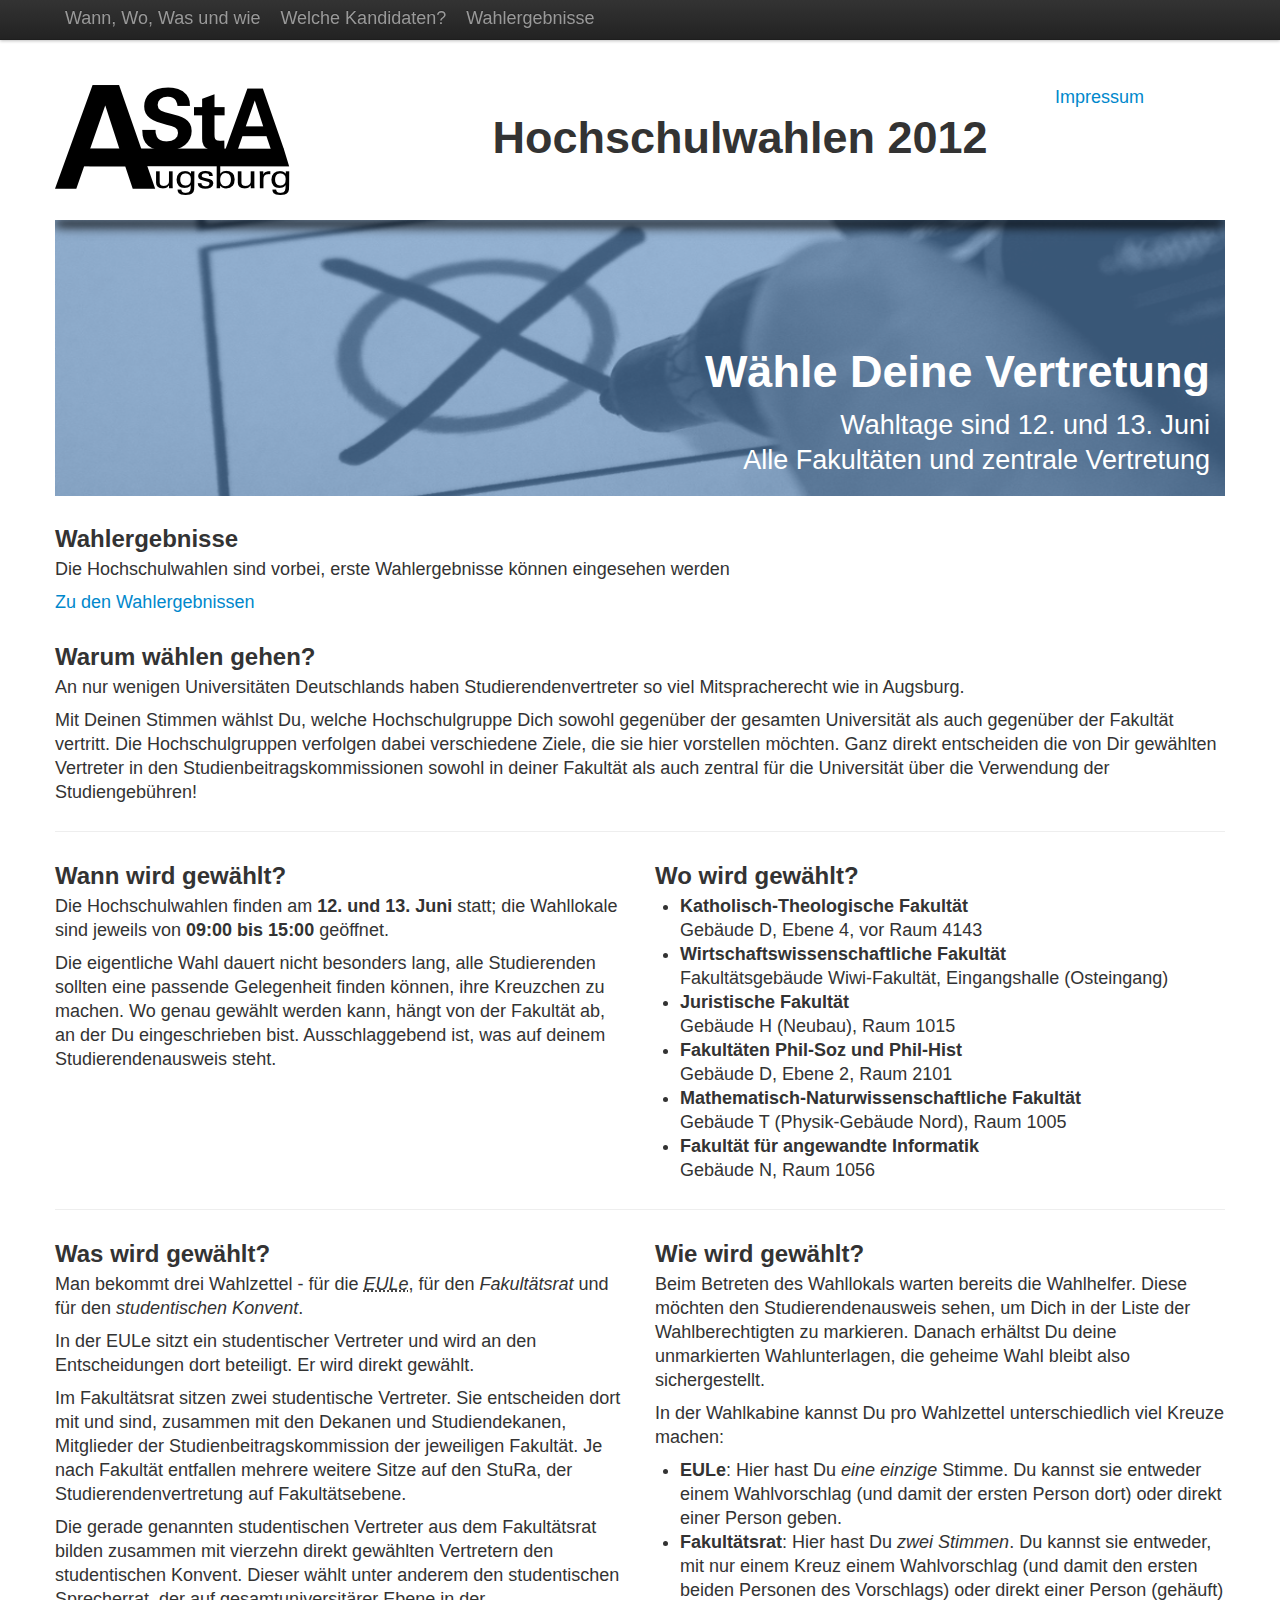
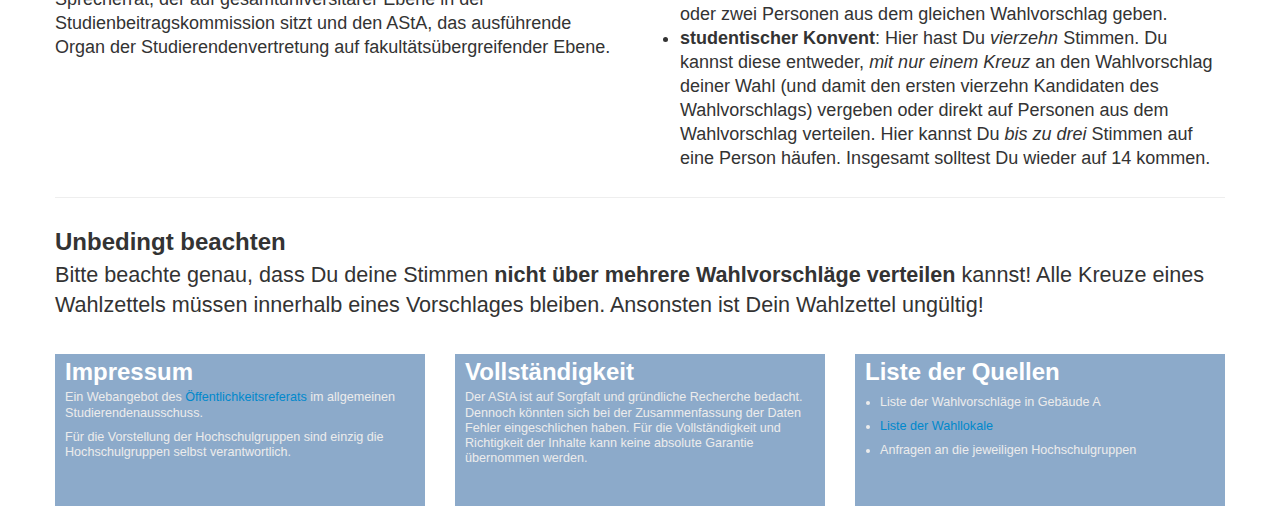
==== index.html @ 6caaed73 "first commit" ====
<!DOCTYPE html>
<html lang="de">
<head>
    <meta charset="utf-8">
    <title>Hochschulwahlen 2012 - AStA Augsburg</title>
    <meta name="viewport" content="width=device-width, initial-scale=1.0">
    <meta name="description" content="">
    <meta name="author" content="Florian Heinle">
    <link href="css/bootstrap.css" type="text/css" rel="stylesheet">
    <link href="css/style.css" type="text/css" rel="stylesheet">
    <link href="css/bootstrap-responsive.css" type="text/css" rel="stylesheet">
    <!--[if lt IE 9]>
      <script src="http://html5shim.googlecode.com/svn/trunk/html5.js"></script>
    <![endif]-->
</head>
<body>
    <div class="navbar navbar-fixed-top">
        <div class="navbar-inner">
            <div class="container">
                <a class="btn btn-navbar" data-toggle="collapse" data-target=".nav-collapse">
                    <span class="icon-bar"></span>
                    <span class="icon-bar"></span>
                    <span class="icon-bar"></span>
                </a>
                <div class="nav-collapse">
                    <ul class="nav">
                        <li><a href="index.html">Wann, Wo, Was und wie</a></li>
                        <li><a href="kandidaten.html">Welche Kandidaten?</a></li>
                        <li class="dropdown">
                            <a
                                href="ergebnisse.html"
                                class="dropdown-toggle"
                                data-toggle="dropdown">
                                    Wahlergebnisse
                            </a>
                            <ul class="dropdown-menu">
                                <li><a href="ergebnisse.html">Einleitung</a></li>
                                <li><a href="ergebnisse.html#eule_e">EULe</a></li>
                                <li><a href="ergebnisse.html#konvent_e">Konvent</a></li>
                                <li><a href="ergebnisse.html#fak_e">Fakultäten</a></li>
                            </ul>
                        </li>
                    </ul>
                </div> <!-- nav-collapse -->
            </div> <!-- container -->
        </div> <!-- navbar-inner -->
    </div> <!-- navbar -->
    <div class="container">
        <div class="row" id="titel">
            <div class="span4">
                <img src="img/asta.png" alt="AStA-Logo" title="Allgemeiner Studierendenausschuss Augsburg">
            </div>
            <div class="span6">
                <h1>Hochschulwahlen 2012</h1>
            </div>
            <div class="span2">
                <a href="#impressum">Impressum</a>
            </div>
        </div>
        <div class="row">
            <div class="span12" id="ankreuzen">
                <div id="ankreuzen-teaser">
                    <span id="akt-dom">Wähle Deine Vertretung<br></span>
                    <span id="akt-sub">Wahltage sind 12. und 13. Juni<br>
                    Alle Fakultäten und zentrale Vertretung</span>
                </div>
            </div>
        </div> <!-- row -->
        <div class="row">
            <div class="span12" id="vorbei">
                <h2>Wahlergebnisse</h2>
                <p>Die Hochschulwahlen sind vorbei, erste Wahlergebnisse können eingesehen werden</p>
                <a href="ergebnisse.html">Zu den Wahlergebnissen</a>
            </div>
        </div>
        <div class="row">
            <div class="span12" id="warum">
                <h2>Warum wählen gehen?</h2>
                <p>An nur wenigen Universitäten Deutschlands haben
                Studierendenvertreter so viel Mitspracherecht wie in Augsburg.</p>
                <p>Mit Deinen Stimmen wählst Du, welche Hochschulgruppe Dich
                sowohl gegenüber der gesamten Universität als auch gegenüber
                der Fakultät vertritt. Die Hochschulgruppen verfolgen dabei
                verschiedene Ziele, die sie hier vorstellen möchten.  Ganz
                direkt entscheiden die von Dir gewählten Vertreter in den
                Studienbeitragskommissionen sowohl in deiner Fakultät als auch
                zentral für die Universität über die Verwendung der
                Studiengebühren!</p>
            </div>
        </div>
        <hr>
        <div class="row">
            <div class="span6" id="wann">
                <h2>Wann wird gewählt?</h2>
                <p> Die Hochschulwahlen finden am <strong>12. und 13. Juni</strong> statt; die
                Wahllokale sind jeweils von <strong>09:00 bis 15:00</strong> geöffnet.</p>
                <p>Die eigentliche Wahl dauert nicht besonders lang, alle Studierenden
                sollten eine passende Gelegenheit finden können, ihre Kreuzchen
                zu machen.  Wo genau gewählt werden kann, hängt von der
                Fakultät ab, an der Du eingeschrieben bist. Ausschlaggebend
                ist, was auf deinem Studierendenausweis steht.</p>
            </div>
            <div class="span6" id="wo">
                <h2>Wo wird gewählt?</h2>
                <ul>
                    <li><strong>Katholisch-Theologische Fakultät</strong><br>
                    Gebäude D, Ebene 4, vor Raum 4143</li>
                    <li><strong>Wirtschaftswissenschaftliche Fakultät</strong><br>
                    Fakultätsgebäude Wiwi-Fakultät, Eingangshalle (Osteingang)</li>
                    <li><strong>Juristische Fakultät</strong><br>
                    Gebäude H (Neubau), Raum 1015</li>
                    <li><strong>Fakultäten Phil-Soz und Phil-Hist</strong><br>
                    Gebäude D, Ebene 2, Raum 2101</li>
                    <li><strong>Mathematisch-Naturwissenschaftliche Fakultät</strong><br>
                    Gebäude T (Physik-Gebäude Nord), Raum 1005</li>
                    <li><strong>Fakultät für angewandte Informatik</strong><br>
                    Gebäude N, Raum 1056</li>
                </ul>
            </div>
        </div><!-- row -->
        <hr>
        <div class="row">
            <div class="span6" id="was">
                <h2>Was wird gewählt?</h2>
                <p>Man bekommt drei Wahlzettel - für die
                <acronym style="font-style:italic;" title="Erweiterte Universitätsleitung">EULe</acronym>,
                für den <em>Fakultätsrat</em> und für den <em>studentischen Konvent</em>.</p>
                <p>In der EULe sitzt ein studentischer Vertreter und wird an
                den Entscheidungen dort beteiligt. Er wird direkt gewählt.</p>
                <p>Im Fakultätsrat sitzen zwei studentische Vertreter.  Sie
                entscheiden dort mit und sind, zusammen mit den Dekanen und
                Studiendekanen, Mitglieder der Studienbeitragskommission der
                jeweiligen Fakultät. Je nach Fakultät entfallen mehrere weitere
                Sitze auf den StuRa, der Studierendenvertretung auf
                Fakultätsebene. </p>
                <p>Die gerade genannten studentischen
                Vertreter aus dem Fakultätsrat bilden zusammen mit vierzehn
                direkt gewählten Vertretern den studentischen Konvent. Dieser
                wählt unter anderem den studentischen Sprecherrat, der auf
                gesamtuniversitärer Ebene in der Studienbeitragskommission
                sitzt und den AStA, das ausführende Organ der
                Studierendenvertretung auf fakultätsübergreifender Ebene.</p>
            </div>

            <div class="span6" id="wie">
                <h2>Wie wird gewählt?</h2>
                <p>Beim Betreten des Wahllokals warten bereits die Wahlhelfer.
                Diese möchten den Studierendenausweis sehen, um Dich in der
                Liste der Wahlberechtigten zu markieren. Danach erhältst Du
                deine unmarkierten Wahlunterlagen, die geheime Wahl bleibt also
                sichergestellt.</p>
                <p>In der Wahlkabine kannst Du pro Wahlzettel unterschiedlich
                viel Kreuze machen:</p>
                <ul><li><strong>EULe</strong>: Hier hast Du <em>eine einzige</em>
                Stimme. Du kannst sie entweder einem Wahlvorschlag (und damit
                der ersten Person dort) oder direkt einer Person geben.</li>
                <li><strong>Fakultätsrat</strong>: Hier hast Du <em>zwei Stimmen</em>.
                Du kannst sie entweder, mit nur einem Kreuz einem Wahlvorschlag
                (und damit den ersten beiden Personen des Vorschlags) oder
                direkt einer Person (gehäuft) oder zwei Personen aus dem
                gleichen Wahlvorschlag geben.</li>
                <li><strong>studentischer Konvent</strong>: Hier hast Du
                <em>vierzehn</em> Stimmen. Du kannst diese entweder, <em>mit
                nur einem Kreuz</em> an den Wahlvorschlag deiner Wahl (und
                damit den ersten vierzehn Kandidaten des Wahlvorschlags)
                vergeben oder direkt auf Personen aus dem Wahlvorschlag
                verteilen. Hier kannst Du <em>bis zu drei</em> Stimmen auf eine
                Person häufen. Insgesamt solltest Du wieder auf 14 kommen.</li>
                </ul>
                </div>
        </div>
        <hr>
        <div class="row" id="warnung">
            <div class="span12">
                <h2>Unbedingt beachten</h2>
                <p>Bitte beachte genau, dass Du deine Stimmen <strong>nicht über
                mehrere Wahlvorschläge verteilen</strong> kannst! Alle Kreuze eines
                Wahlzettels müssen innerhalb eines Vorschlages bleiben.
                Ansonsten ist Dein Wahlzettel ungültig!</p>
            </div>
        </div>
        <div class="row" id="impressum">
            <div class="span4">
                <h2>Impressum</h2>
                <p>Ein Webangebot des <a href="http://www.asta.uni-augsburg.de/asta/">Öffentlichkeitsreferats</a> im allgemeinen Studierendenausschuss.</p>
                <p>Für die Vorstellung der Hochschulgruppen sind einzig die
                Hochschulgruppen selbst verantwortlich.</p>
            </div>
            <div class="span4">
                <h2>Vollständigkeit</h2>
                <p>Der AStA ist auf Sorgfalt und gründliche Recherche bedacht.
                Dennoch könnten sich bei der Zusammenfassung der Daten Fehler
                eingeschlichen haben. Für die Vollständigkeit und Richtigkeit
                der Inhalte kann keine absolute Garantie übernommen werden.</p>
            </div>
            <div class="span4">
                <h2>Liste der Quellen</h2>
                <ul>
                    <li>Liste der Wahlvorschläge in Gebäude A</li>
                    <li><a href="http://www.asta.uni-augsburg.de/de/multimedia/herunterladen/Wahllokale_2012.pdf">
                        Liste der Wahllokale
                        </a>
                    </li>
                    <li>Anfragen an die jeweiligen Hochschulgruppen</li>
                </ul>
            </div>
        </div>
    </div> <!-- container -->

<!-- <script src="//ajax.googleapis.com/ajax/libs/jquery/1.7.1/jquery.min.js"></script> -->
<script src="js/jquery.js"></script>
<script src="js/bootstrap.min.js"></script>
<body></html>
---- css/style.css ----
body {
    padding-top: 60px;
    font-size:18px;
    line-height:24px;
}
li {
    line-height:24px;
}
.row {
    margin-top:25px;
}
#titel {
    height:110px;
}
#titel h1 {
    font-size:2.5em;
    position:relative;
    top:35px;
    text-align:center;
}
#ankreuzen {
    background: url('../img/wahl.png');
    height:276px;
}
#ankreuzen-teaser {
    text-align:right;
    color:white;
}
#akt-dom {
    position:relative;
    top:140px;
    right:15px;
    font-size:2.5em;
    font-weight:bold;
}
#akt-sub {
    position:relative;
    top:155px;
    right:15px;
    font-size:1.5em;
    line-height:1.3em;
}
#warnung p {
    font-size:1.2em;
    line-height:1.4em;
}
#impressum .span4 {
    background-color:#8caaca;
    color:#ECECEC;
    font-size:0.7em;
    line-height:1.2em;
    height:12em;
}
#impressum .span4 h2, #impressum .span4 p {
    margin-left:10px;
}
#impressum h2 {
    font-weight:bold;
    color:white;
}
table.ergebnis {
    width:50%;
    float:left;
}
.ergebnis td {
    border-bottom:1px dotted black;
}
.ergebnis th {
    text-align:left;
    border-bottom:1px solid black;
}
#einzel_e table {
    width:80%;
}
.gewaehlt {
    font-weight:bold;
}
.fakrat {
    color:red;
}
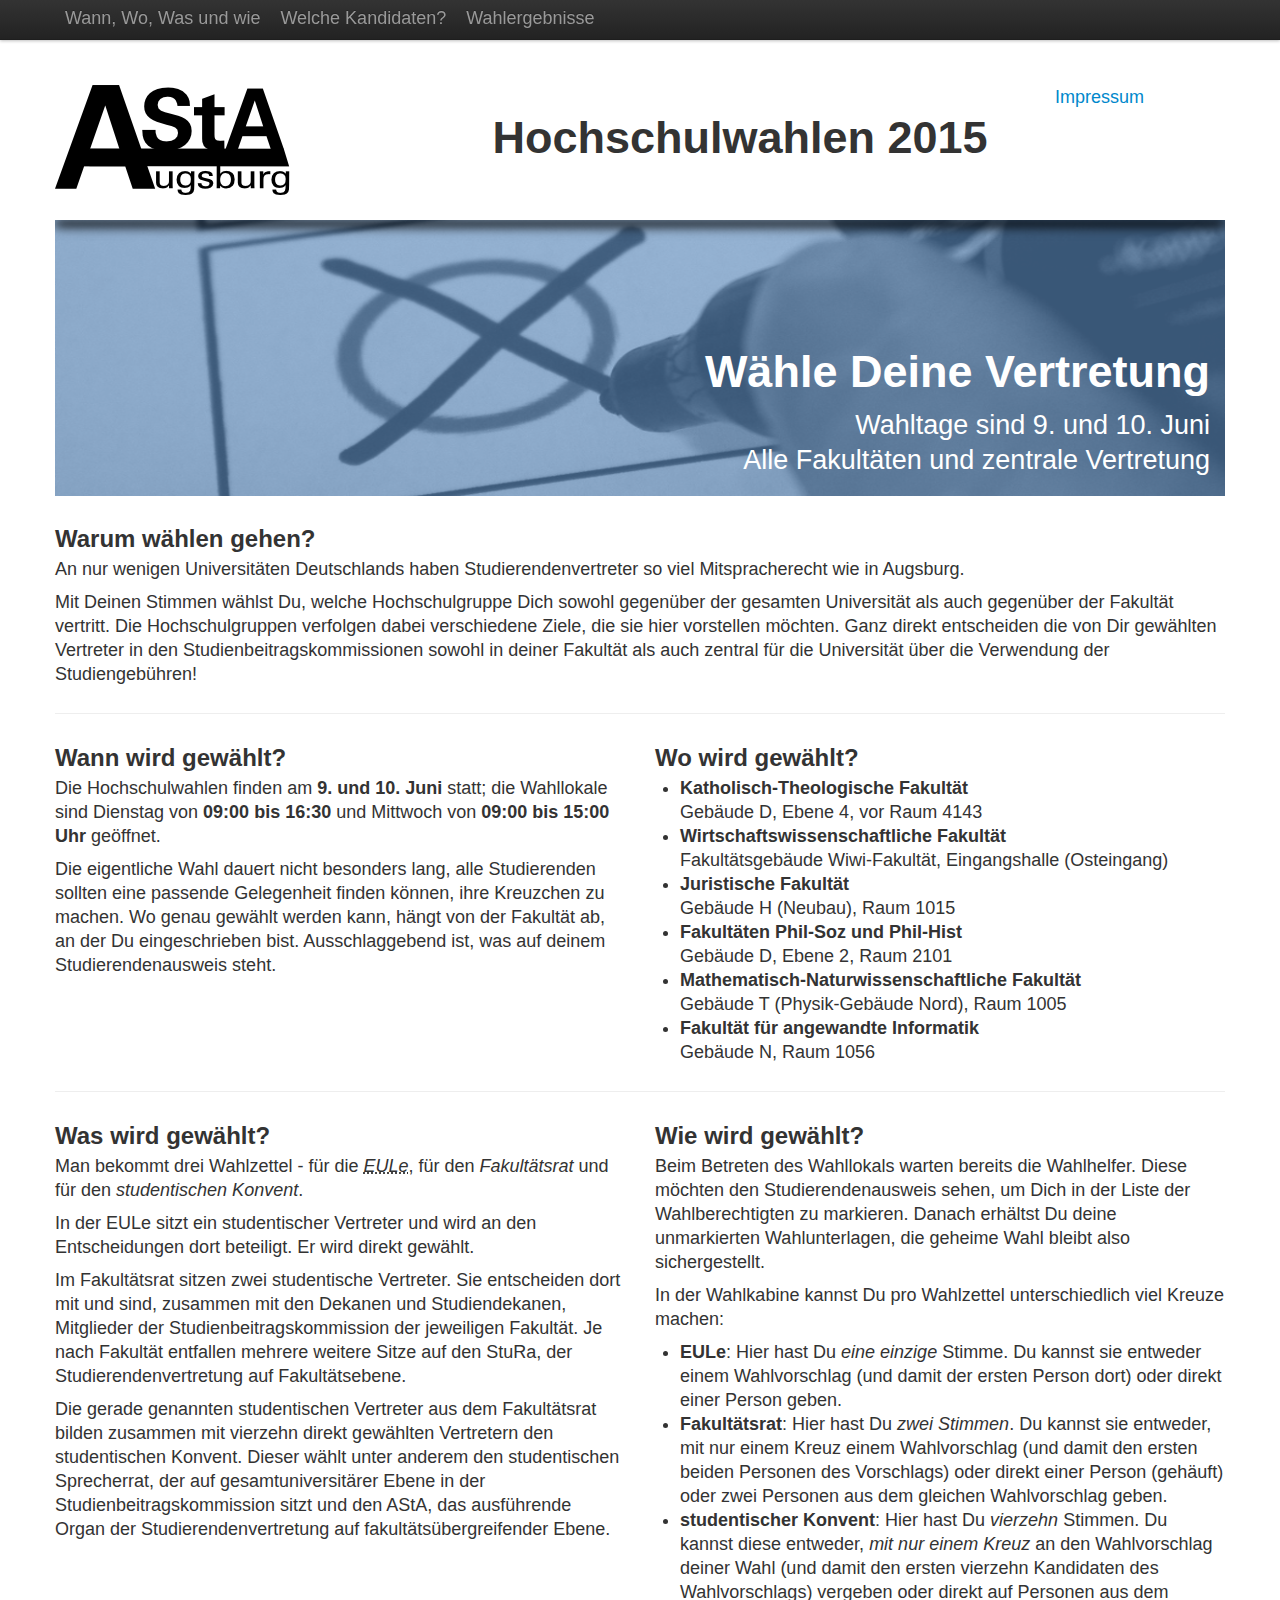
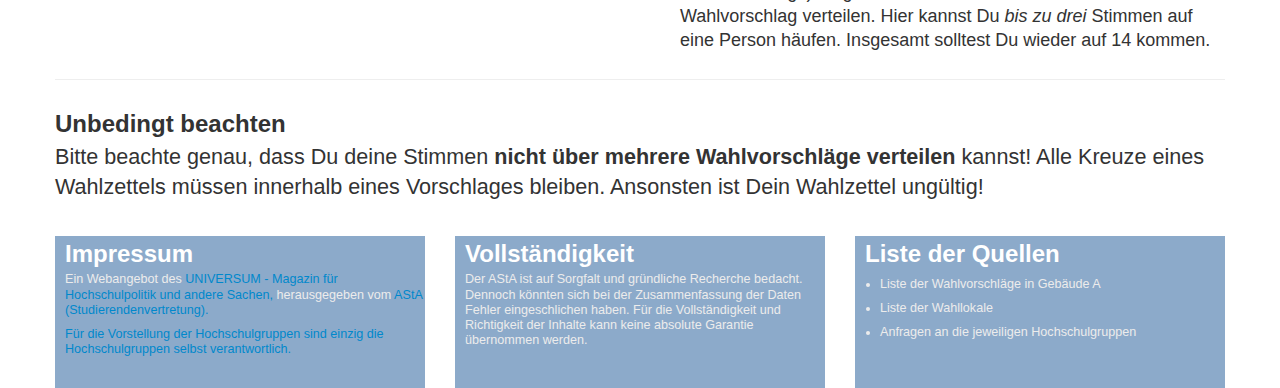
==== commit 9bb33f2d: "Update Hochschulwahl 2015" ====
--- a/index.html
+++ b/index.html
@@ -2,7 +2,7 @@
 <html lang="de">
 <head>
     <meta charset="utf-8">
-    <title>Hochschulwahlen 2012 - AStA Augsburg</title>
+    <title>Hochschulwahlen 2015 - AStA Augsburg</title>
     <meta name="viewport" content="width=device-width, initial-scale=1.0">
     <meta name="description" content="">
     <meta name="author" content="Florian Heinle">
@@ -51,7 +51,7 @@
                 <img src="img/asta.png" alt="AStA-Logo" title="Allgemeiner Studierendenausschuss Augsburg">
             </div>
             <div class="span6">
-                <h1>Hochschulwahlen 2012</h1>
+                <h1>Hochschulwahlen 2015</h1>
             </div>
             <div class="span2">
                 <a href="#impressum">Impressum</a>
@@ -61,18 +61,20 @@
             <div class="span12" id="ankreuzen">
                 <div id="ankreuzen-teaser">
                     <span id="akt-dom">Wähle Deine Vertretung<br></span>
-                    <span id="akt-sub">Wahltage sind 12. und 13. Juni<br>
+                    <span id="akt-sub">Wahltage sind 9. und 10. Juni<br>
                     Alle Fakultäten und zentrale Vertretung</span>
                 </div>
             </div>
         </div> <!-- row -->
-        <div class="row">
+	<!--        
+	<div class="row">
             <div class="span12" id="vorbei">
                 <h2>Wahlergebnisse</h2>
                 <p>Die Hochschulwahlen sind vorbei, erste Wahlergebnisse können eingesehen werden</p>
                 <a href="ergebnisse.html">Zu den Wahlergebnissen</a>
             </div>
         </div>
+	-->
         <div class="row">
             <div class="span12" id="warum">
                 <h2>Warum wählen gehen?</h2>
@@ -92,8 +94,8 @@
         <div class="row">
             <div class="span6" id="wann">
                 <h2>Wann wird gewählt?</h2>
-                <p> Die Hochschulwahlen finden am <strong>12. und 13. Juni</strong> statt; die
-                Wahllokale sind jeweils von <strong>09:00 bis 15:00</strong> geöffnet.</p>
+                <p> Die Hochschulwahlen finden am <strong>9. und 10. Juni</strong> statt; die
+                Wahllokale sind Dienstag von <strong>09:00 bis 16:30</strong> und Mittwoch von <strong>09:00 bis 15:00 Uhr</strong> geöffnet.</p>
                 <p>Die eigentliche Wahl dauert nicht besonders lang, alle Studierenden
                 sollten eine passende Gelegenheit finden können, ihre Kreuzchen
                 zu machen.  Wo genau gewählt werden kann, hängt von der
@@ -182,7 +184,7 @@
         <div class="row" id="impressum">
             <div class="span4">
                 <h2>Impressum</h2>
-                <p>Ein Webangebot des <a href="http://www.asta.uni-augsburg.de/asta/">Öffentlichkeitsreferats</a> im allgemeinen Studierendenausschuss.</p>
+                <p>Ein Webangebot des <a href="http://universum.pink">UNIVERSUM - Magazin für Hochschulpolitik und andere Sachen, </a> herausgegeben vom <a href="http://asta.uni-Augsburg.de">AStA (Studierendenvertretung).</p>
                 <p>Für die Vorstellung der Hochschulgruppen sind einzig die
                 Hochschulgruppen selbst verantwortlich.</p>
             </div>
@@ -197,9 +199,8 @@
                 <h2>Liste der Quellen</h2>
                 <ul>
                     <li>Liste der Wahlvorschläge in Gebäude A</li>
-                    <li><a href="http://www.asta.uni-augsburg.de/de/multimedia/herunterladen/Wahllokale_2012.pdf">
-                        Liste der Wahllokale
-                        </a>
+                    <li>Liste der Wahllokale
+                        
                     </li>
                     <li>Anfragen an die jeweiligen Hochschulgruppen</li>
                 </ul>
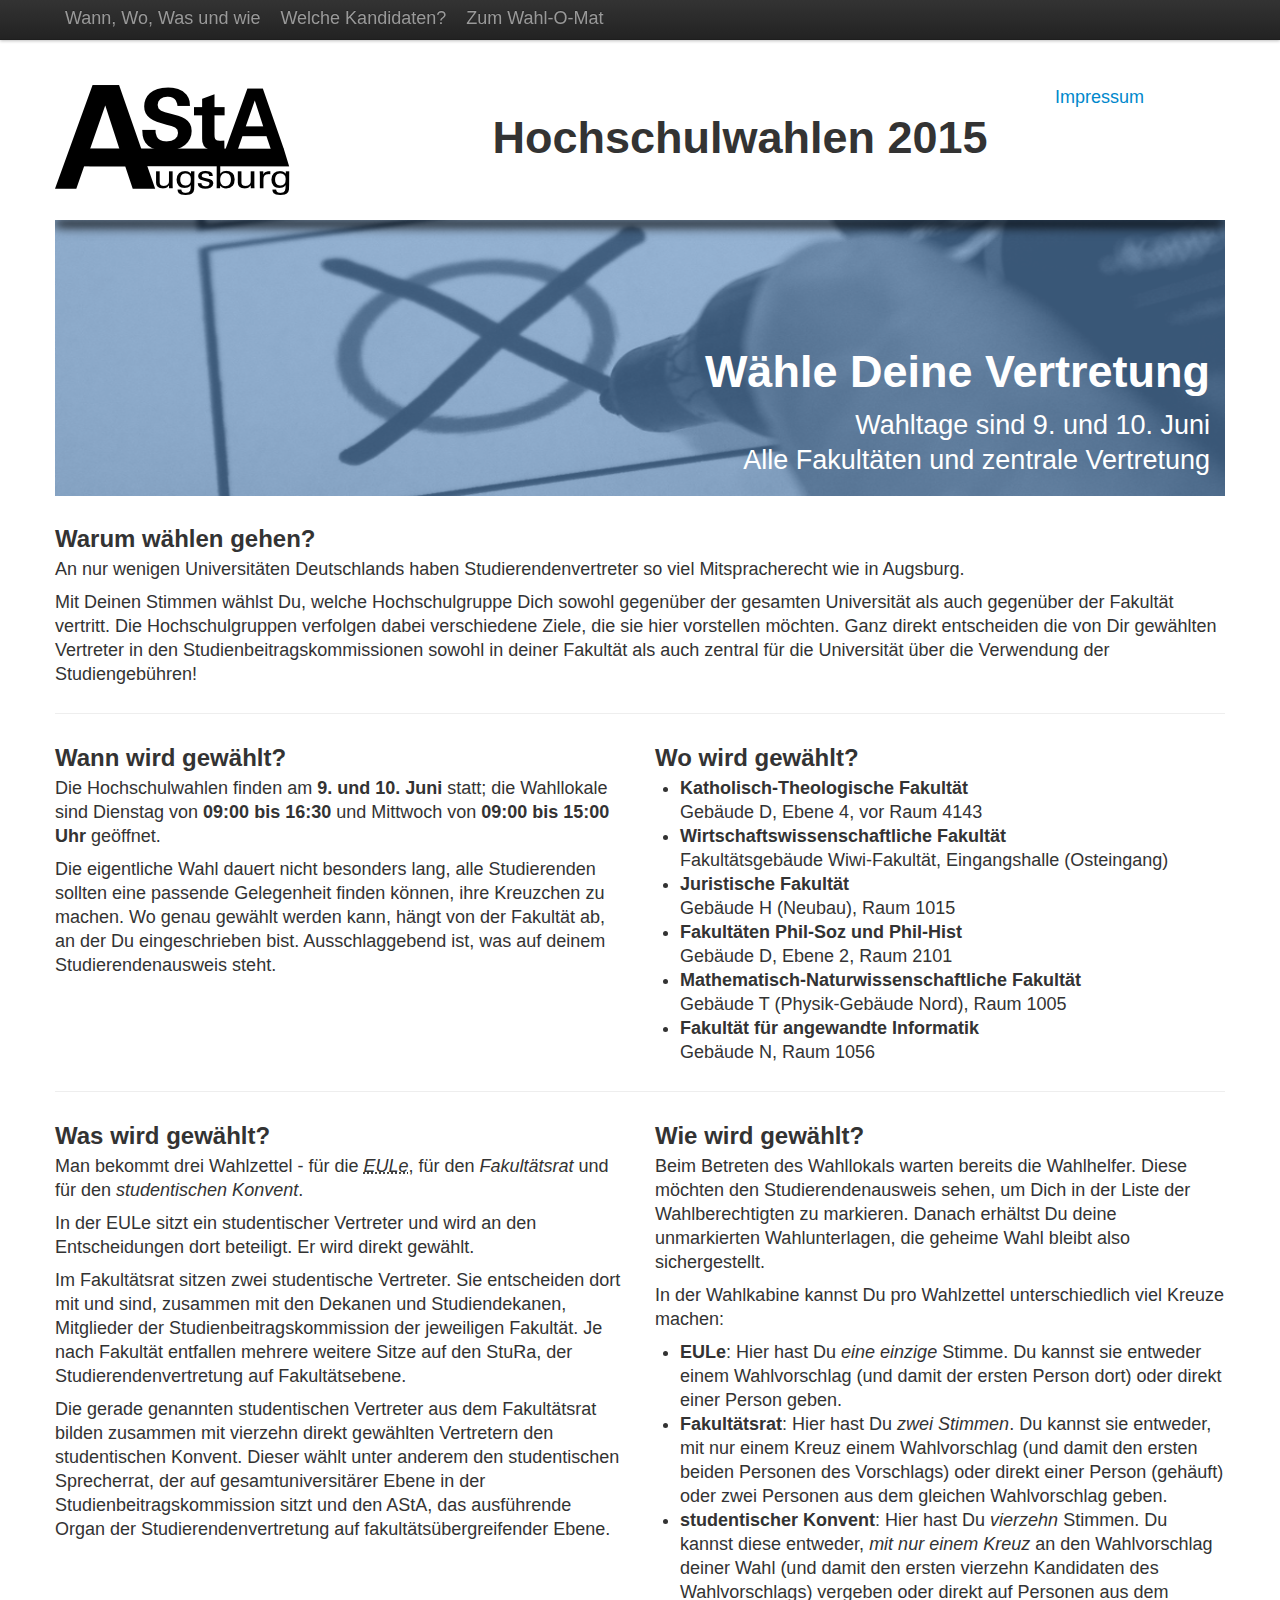
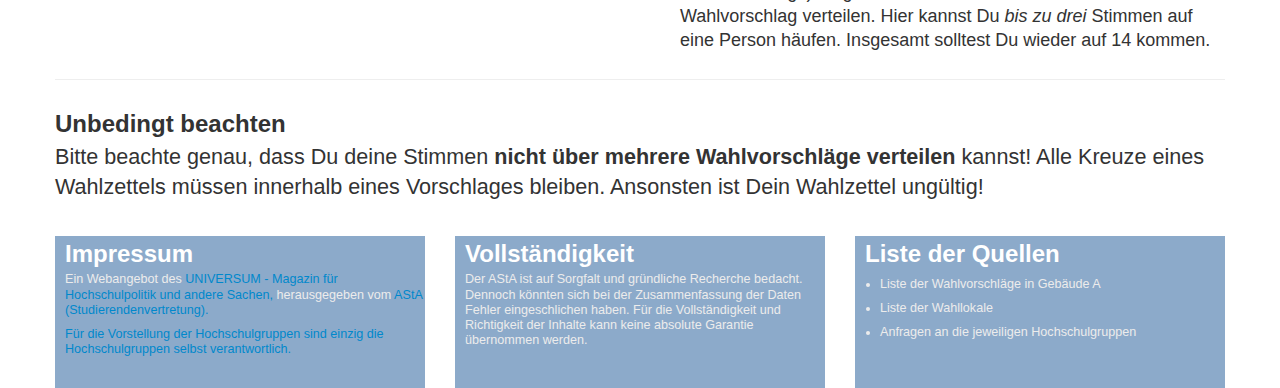
==== commit c610b861: "Update Wahl 2015" ====
--- a/index.html
+++ b/index.html
@@ -26,20 +26,7 @@
                     <ul class="nav">
                         <li><a href="index.html">Wann, Wo, Was und wie</a></li>
                         <li><a href="kandidaten.html">Welche Kandidaten?</a></li>
-                        <li class="dropdown">
-                            <a
-                                href="ergebnisse.html"
-                                class="dropdown-toggle"
-                                data-toggle="dropdown">
-                                    Wahlergebnisse
-                            </a>
-                            <ul class="dropdown-menu">
-                                <li><a href="ergebnisse.html">Einleitung</a></li>
-                                <li><a href="ergebnisse.html#eule_e">EULe</a></li>
-                                <li><a href="ergebnisse.html#konvent_e">Konvent</a></li>
-                                <li><a href="ergebnisse.html#fak_e">Fakultäten</a></li>
-                            </ul>
-                        </li>
+                        <li><a href="wahl-o-mat">Zum Wahl-O-Mat</a></li>
                     </ul>
                 </div> <!-- nav-collapse -->
             </div> <!-- container -->
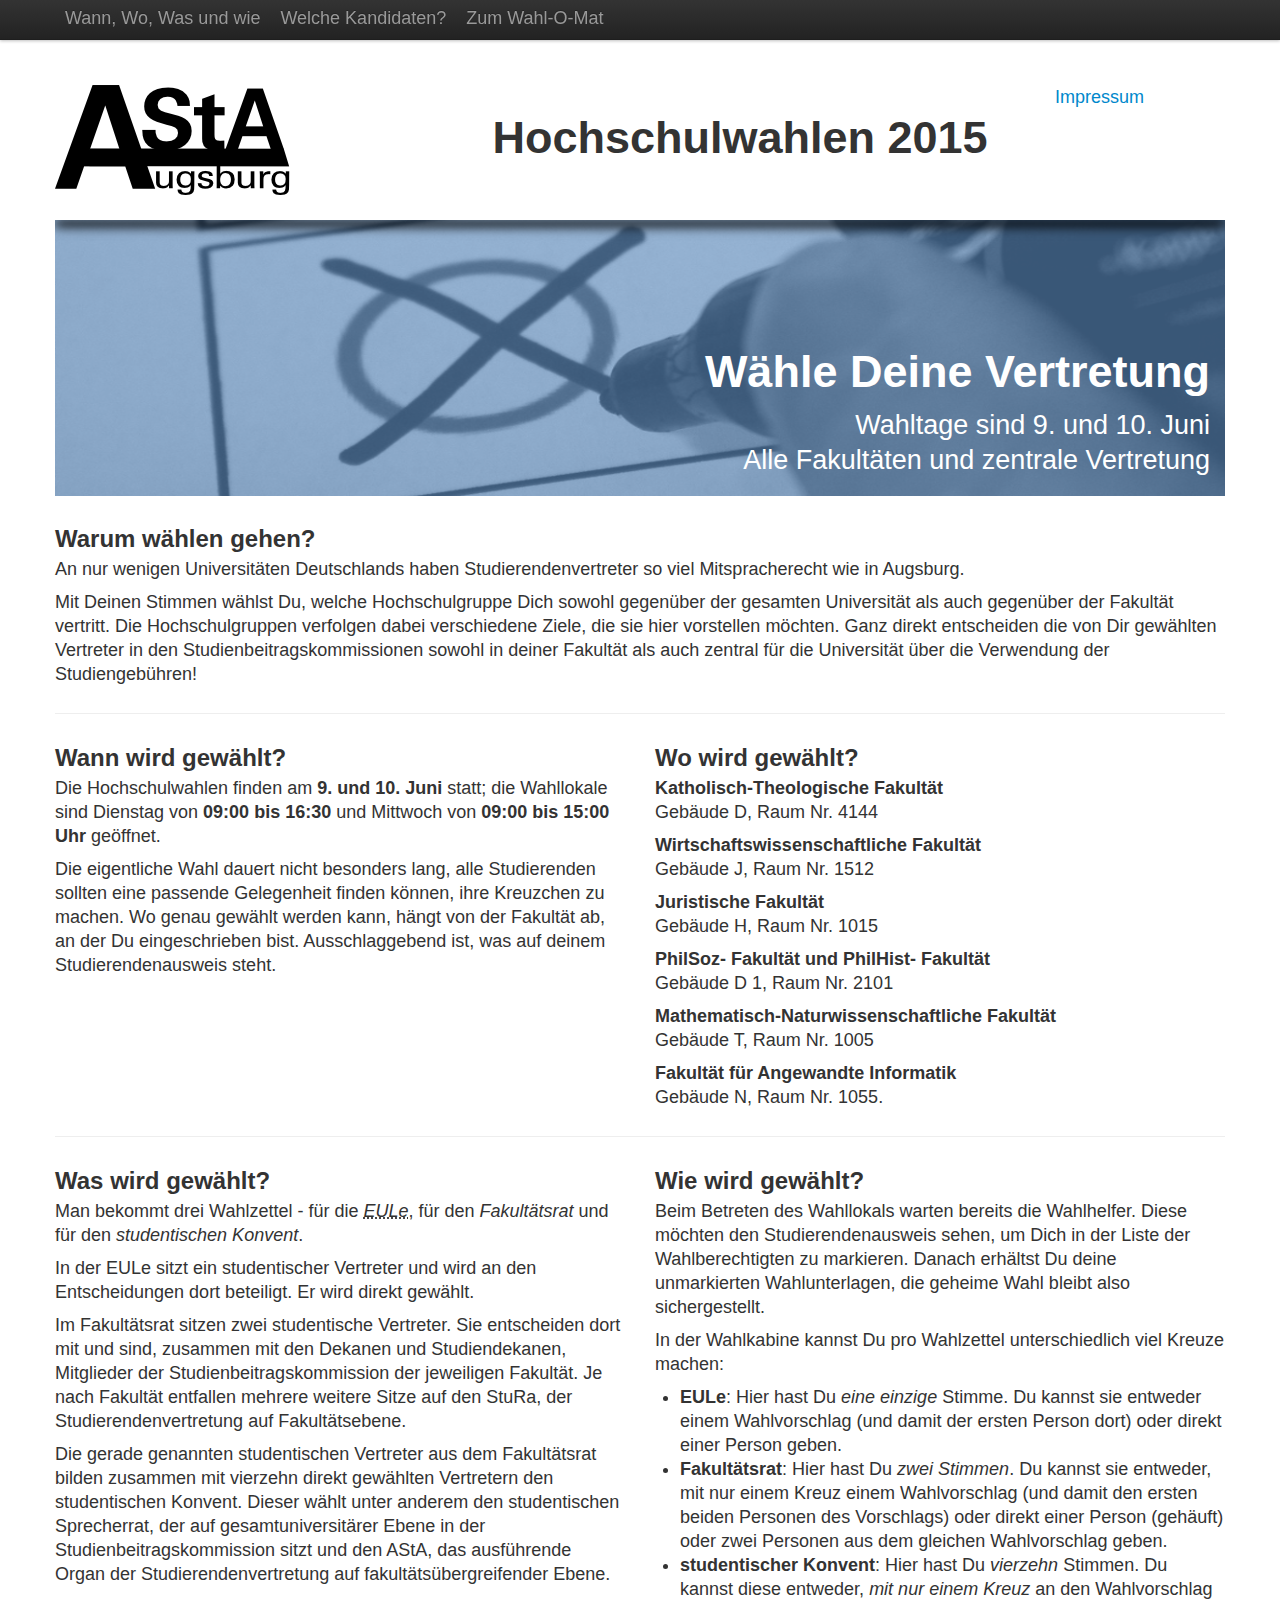
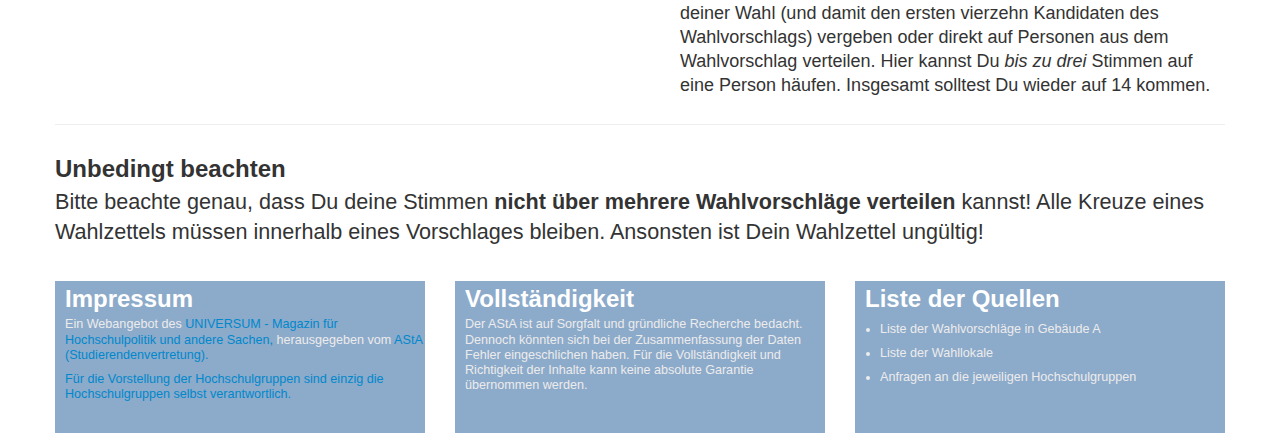
==== commit f09d8064: "Update Wahllokale" ====
--- a/index.html
+++ b/index.html
@@ -91,20 +91,29 @@
             </div>
             <div class="span6" id="wo">
                 <h2>Wo wird gewählt?</h2>
-                <ul>
-                    <li><strong>Katholisch-Theologische Fakultät</strong><br>
-                    Gebäude D, Ebene 4, vor Raum 4143</li>
-                    <li><strong>Wirtschaftswissenschaftliche Fakultät</strong><br>
-                    Fakultätsgebäude Wiwi-Fakultät, Eingangshalle (Osteingang)</li>
-                    <li><strong>Juristische Fakultät</strong><br>
-                    Gebäude H (Neubau), Raum 1015</li>
-                    <li><strong>Fakultäten Phil-Soz und Phil-Hist</strong><br>
-                    Gebäude D, Ebene 2, Raum 2101</li>
-                    <li><strong>Mathematisch-Naturwissenschaftliche Fakultät</strong><br>
-                    Gebäude T (Physik-Gebäude Nord), Raum 1005</li>
-                    <li><strong>Fakultät für angewandte Informatik</strong><br>
-                    Gebäude N, Raum 1056</li>
-                </ul>
+                
+<p><b>Katholisch-Theologische Fakultät</b><br>
+Gebäude D, Raum Nr. 4144</p>
+
+<p><b>Wirtschaftswissenschaftliche Fakultät</b><br>
+Gebäude J, Raum Nr. 1512</p>
+
+<p><b>Juristische Fakultät<br>
+</b>
+Gebäude H, Raum Nr. 1015</p>
+
+<p><b>PhilSoz- Fakultät und PhilHist- Fakultät<br>
+</b>
+Gebäude D 1, Raum Nr. 2101</p>
+
+<p><b>Mathematisch-Naturwissenschaftliche Fakultät<br>
+</b>
+Gebäude T, Raum Nr. 1005</p>
+
+<p><b>Fakultät für Angewandte Informatik<br>
+</b>
+Gebäude N, Raum Nr. 1055.<br></p>
+             
             </div>
         </div><!-- row -->
         <hr>
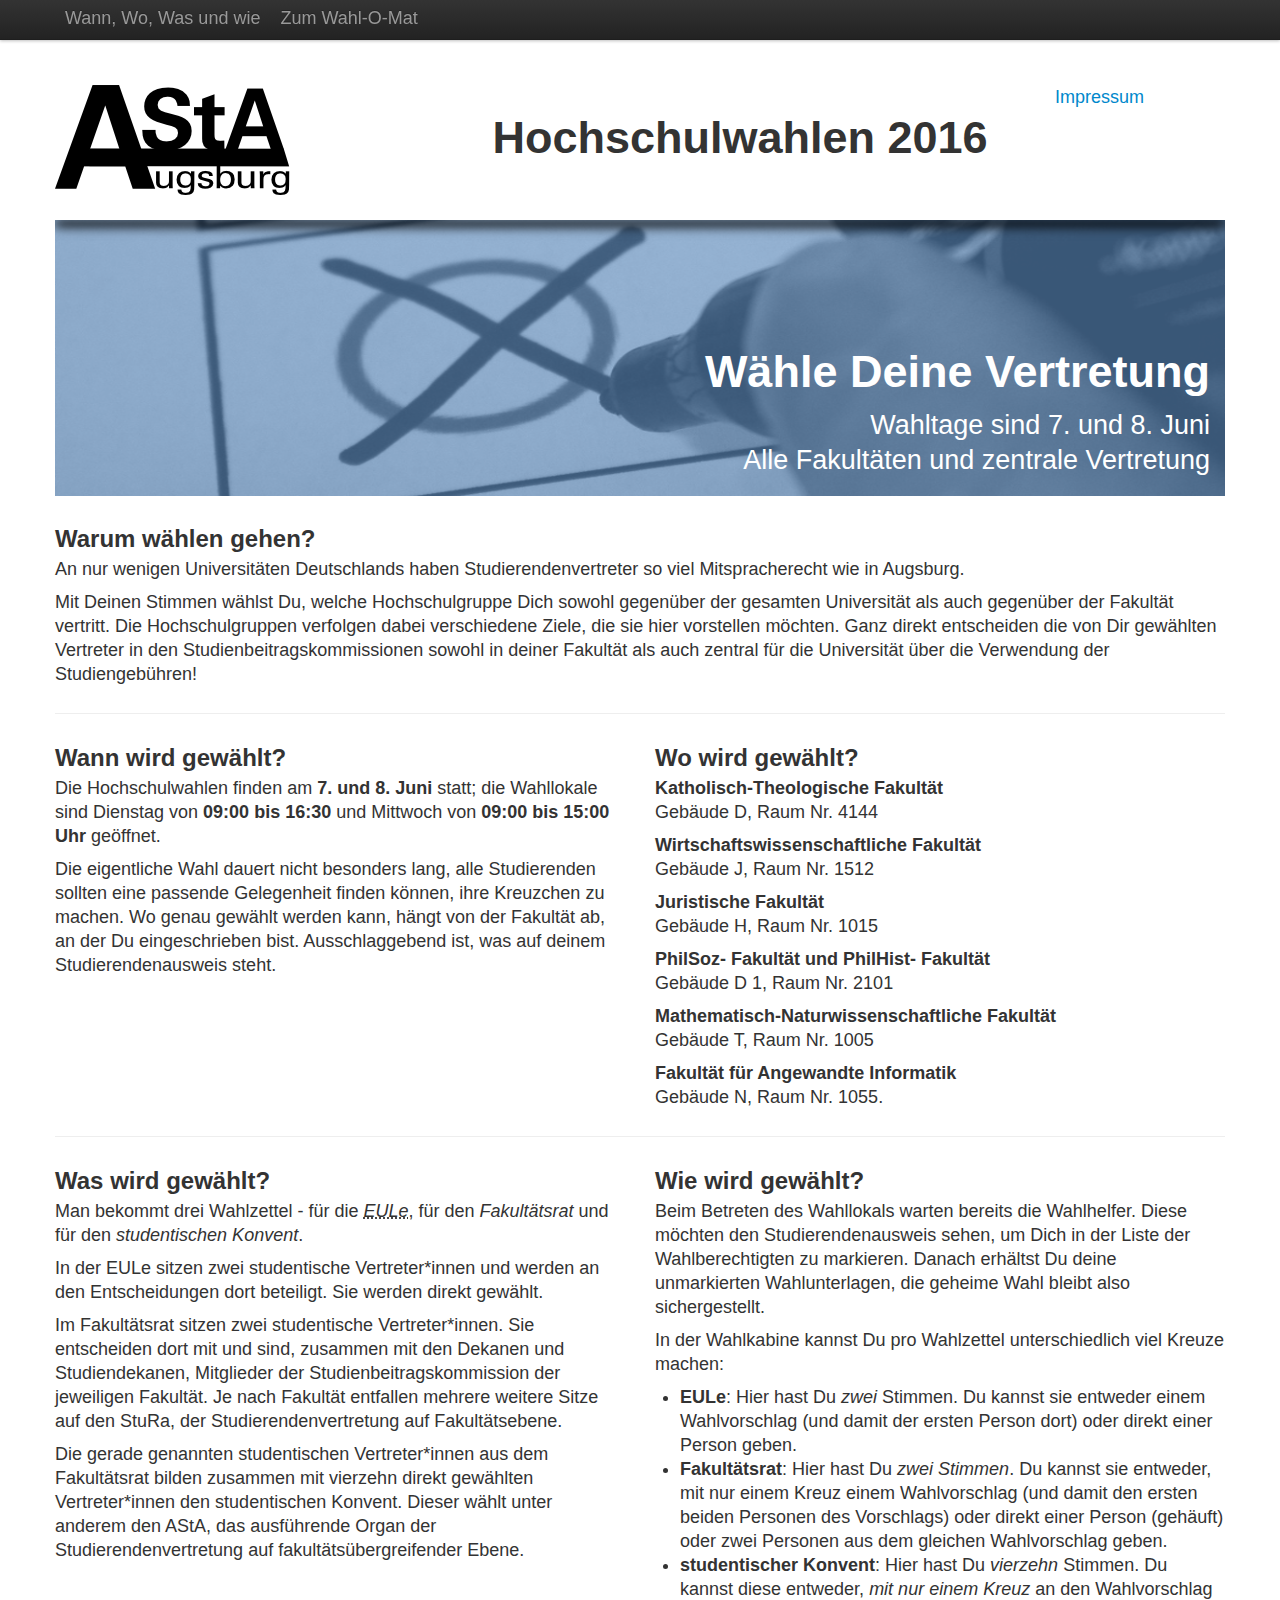
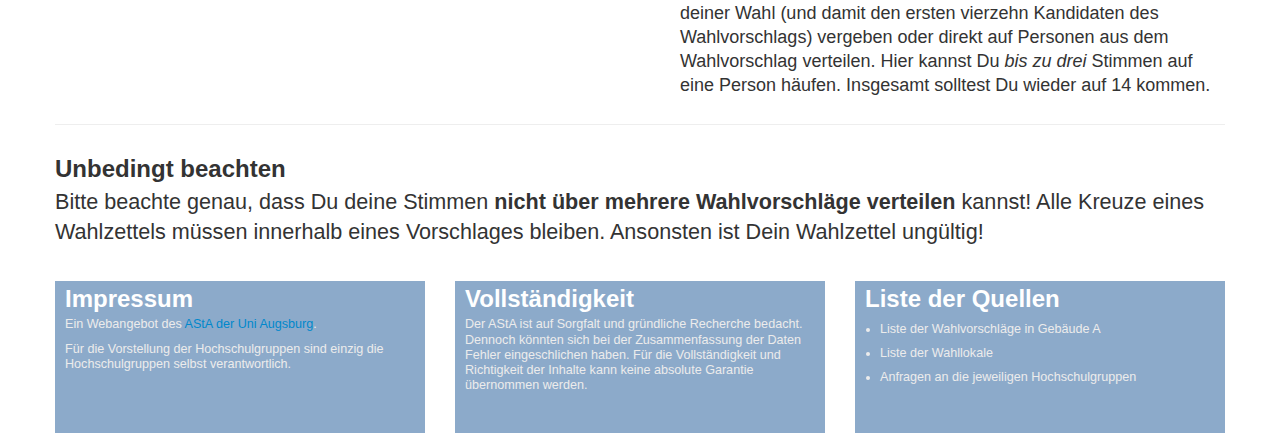
==== commit c0d6ad6b: "wahl2016" ====
--- a/index.html
+++ b/index.html
@@ -2,7 +2,7 @@
 <html lang="de">
 <head>
     <meta charset="utf-8">
-    <title>Hochschulwahlen 2015 - AStA Augsburg</title>
+    <title>Hochschulwahlen 2016 - Universität Augsburg</title>
     <meta name="viewport" content="width=device-width, initial-scale=1.0">
     <meta name="description" content="">
     <meta name="author" content="Florian Heinle">
@@ -25,7 +25,6 @@
                 <div class="nav-collapse">
                     <ul class="nav">
                         <li><a href="index.html">Wann, Wo, Was und wie</a></li>
-                        <li><a href="kandidaten.html">Welche Kandidaten?</a></li>
                         <li><a href="wahl-o-mat">Zum Wahl-O-Mat</a></li>
                     </ul>
                 </div> <!-- nav-collapse -->
@@ -38,7 +37,7 @@
                 <img src="img/asta.png" alt="AStA-Logo" title="Allgemeiner Studierendenausschuss Augsburg">
             </div>
             <div class="span6">
-                <h1>Hochschulwahlen 2015</h1>
+                <h1>Hochschulwahlen 2016</h1>
             </div>
             <div class="span2">
                 <a href="#impressum">Impressum</a>
@@ -48,7 +47,7 @@
             <div class="span12" id="ankreuzen">
                 <div id="ankreuzen-teaser">
                     <span id="akt-dom">Wähle Deine Vertretung<br></span>
-                    <span id="akt-sub">Wahltage sind 9. und 10. Juni<br>
+                    <span id="akt-sub">Wahltage sind 7. und 8. Juni<br>
                     Alle Fakultäten und zentrale Vertretung</span>
                 </div>
             </div>
@@ -81,7 +80,7 @@
         <div class="row">
             <div class="span6" id="wann">
                 <h2>Wann wird gewählt?</h2>
-                <p> Die Hochschulwahlen finden am <strong>9. und 10. Juni</strong> statt; die
+                <p> Die Hochschulwahlen finden am <strong>7. und 8. Juni</strong> statt; die
                 Wahllokale sind Dienstag von <strong>09:00 bis 16:30</strong> und Mittwoch von <strong>09:00 bis 15:00 Uhr</strong> geöffnet.</p>
                 <p>Die eigentliche Wahl dauert nicht besonders lang, alle Studierenden
                 sollten eine passende Gelegenheit finden können, ihre Kreuzchen
@@ -123,20 +122,18 @@
                 <p>Man bekommt drei Wahlzettel - für die
                 <acronym style="font-style:italic;" title="Erweiterte Universitätsleitung">EULe</acronym>,
                 für den <em>Fakultätsrat</em> und für den <em>studentischen Konvent</em>.</p>
-                <p>In der EULe sitzt ein studentischer Vertreter und wird an
-                den Entscheidungen dort beteiligt. Er wird direkt gewählt.</p>
-                <p>Im Fakultätsrat sitzen zwei studentische Vertreter.  Sie
+                <p>In der EULe sitzen zwei studentische Vertreter*innen und werden an
+                den Entscheidungen dort beteiligt. Sie werden direkt gewählt.</p>
+                <p>Im Fakultätsrat sitzen zwei studentische Vertreter*innen.  Sie
                 entscheiden dort mit und sind, zusammen mit den Dekanen und
                 Studiendekanen, Mitglieder der Studienbeitragskommission der
                 jeweiligen Fakultät. Je nach Fakultät entfallen mehrere weitere
                 Sitze auf den StuRa, der Studierendenvertretung auf
                 Fakultätsebene. </p>
                 <p>Die gerade genannten studentischen
-                Vertreter aus dem Fakultätsrat bilden zusammen mit vierzehn
-                direkt gewählten Vertretern den studentischen Konvent. Dieser
-                wählt unter anderem den studentischen Sprecherrat, der auf
-                gesamtuniversitärer Ebene in der Studienbeitragskommission
-                sitzt und den AStA, das ausführende Organ der
+                Vertreter*innen aus dem Fakultätsrat bilden zusammen mit vierzehn
+                direkt gewählten Vertreter*innen den studentischen Konvent. Dieser
+                wählt unter anderem den AStA, das ausführende Organ der
                 Studierendenvertretung auf fakultätsübergreifender Ebene.</p>
             </div>
 
@@ -149,8 +146,8 @@
                 sichergestellt.</p>
                 <p>In der Wahlkabine kannst Du pro Wahlzettel unterschiedlich
                 viel Kreuze machen:</p>
-                <ul><li><strong>EULe</strong>: Hier hast Du <em>eine einzige</em>
-                Stimme. Du kannst sie entweder einem Wahlvorschlag (und damit
+                <ul><li><strong>EULe</strong>: Hier hast Du <em>zwei</em>
+                Stimmen. Du kannst sie entweder einem Wahlvorschlag (und damit
                 der ersten Person dort) oder direkt einer Person geben.</li>
                 <li><strong>Fakultätsrat</strong>: Hier hast Du <em>zwei Stimmen</em>.
                 Du kannst sie entweder, mit nur einem Kreuz einem Wahlvorschlag
@@ -180,7 +177,7 @@
         <div class="row" id="impressum">
             <div class="span4">
                 <h2>Impressum</h2>
-                <p>Ein Webangebot des <a href="http://universum.pink">UNIVERSUM - Magazin für Hochschulpolitik und andere Sachen, </a> herausgegeben vom <a href="http://asta.uni-Augsburg.de">AStA (Studierendenvertretung).</p>
+                <p>Ein Webangebot des <a href="http://asta.uni-Augsburg.de">AStA der Uni Augsburg</a>.</p>
                 <p>Für die Vorstellung der Hochschulgruppen sind einzig die
                 Hochschulgruppen selbst verantwortlich.</p>
             </div>
